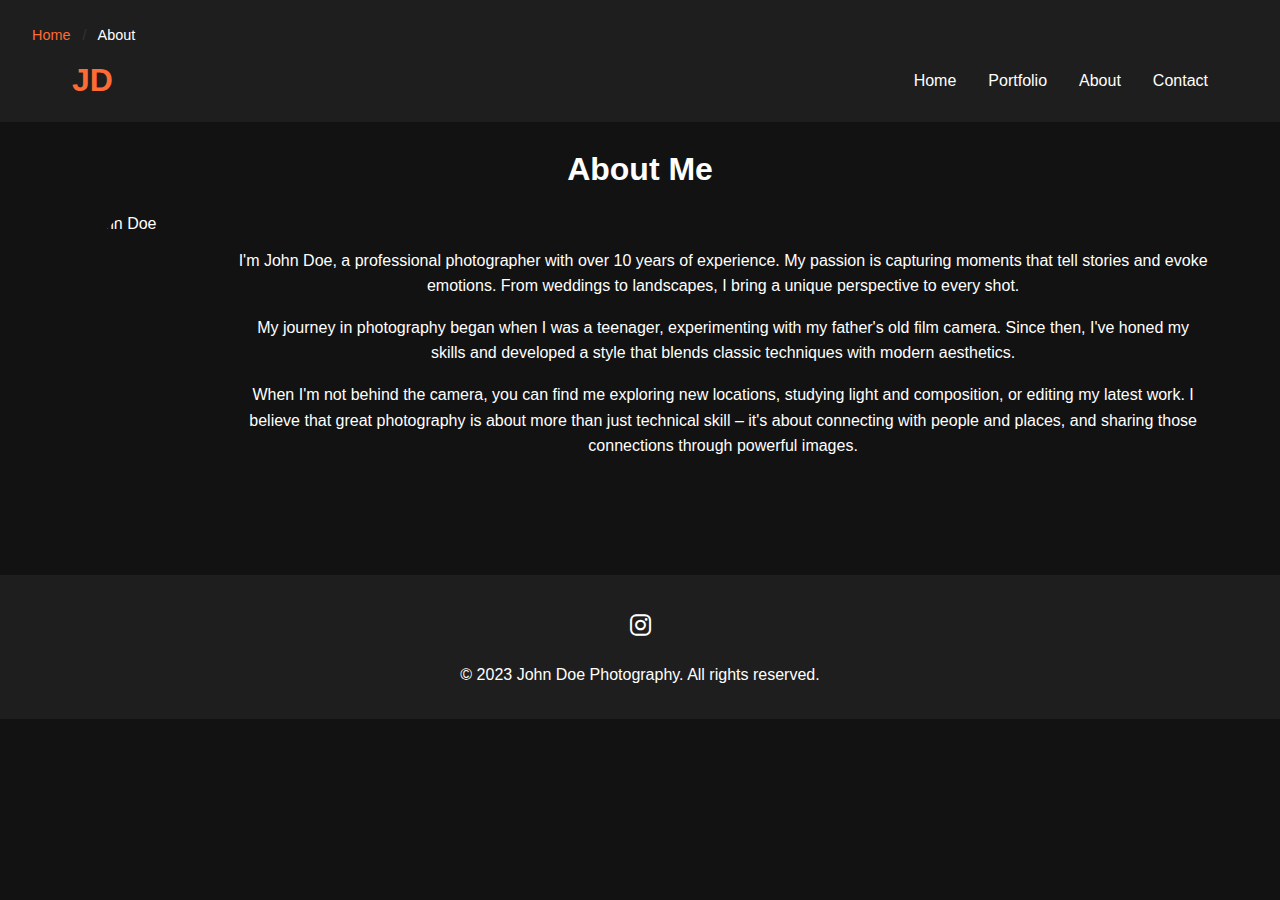
==== about.html @ 1f7684fb "Transformed The Page" ====
<!DOCTYPE html>
<html lang="en">
<head>
    <meta charset="UTF-8">
    <meta name="viewport" content="width=device-width, initial-scale=1.0">
    <title>John Doe Photography - About</title>
    <link rel="stylesheet" href="styles.css">
    <link rel="stylesheet" href="https://cdnjs.cloudflare.com/ajax/libs/font-awesome/6.1.1/css/all.min.css">
</head>
<body>
    <header>
        <div class="breadcrumbs">
            <a href="index.html">Home</a>
            <span class="separator">/</span>
            <span class="current-page">Current Page</span>
        </div>
        <nav>
            <div class="logo">JD</div>
            <ul>
                <li><a href="index.html">Home</a></li>
                <li><a href="portfolio.html">Portfolio</a></li>
                <li><a href="about.html">About</a></li>
                <li><a href="contact.html">Contact</a></li>
            </ul>
            <div class="menu-toggle">☰</div>
        </nav>
    </header>

    <main>
        <section id="about">
            <h1>About Me</h1>
            <div class="about-content">
                <img src="https://via.placeholder.com/300x300" alt="John Doe" class="profile-pic">
                <div class="about-text">
                    <p>I'm John Doe, a professional photographer with over 10 years of experience. My passion is capturing moments that tell stories and evoke emotions. From weddings to landscapes, I bring a unique perspective to every shot.</p>
                    <p>My journey in photography began when I was a teenager, experimenting with my father's old film camera. Since then, I've honed my skills and developed a style that blends classic techniques with modern aesthetics.</p>
                    <p>When I'm not behind the camera, you can find me exploring new locations, studying light and composition, or editing my latest work. I believe that great photography is about more than just technical skill – it's about connecting with people and places, and sharing those connections through powerful images.</p>
                </div>
            </div>
        </section>
    </main>

    <footer>
        <div class="social-icons">
            <a href="#"><i class="fab fa-instagram"></i></a>
        </div>
        <p>&copy; 2023 John Doe Photography. All rights reserved.</p>
    </footer>
    <script src="script.js"></script>
</body>
</html>
---- styles.css ----
:root {
    --black: #121212;
    --dark-grey: #1E1E1E;
    --light-grey: #333333;
    --orange: #FF6B35;
    --white: #FFFFFF;
}

* {
    margin: 0;
    padding: 0;
    box-sizing: border-box;
}

body {
    font-family: 'Arial', sans-serif;
    background-color: var(--black);
    color: var(--white);
    line-height: 1.6;
}

header {
    background-color: var(--dark-grey);
    padding: 1rem 0;
    position: fixed;
    width: 100%;
    z-index: 1000;
}

nav {
    display: flex;
    justify-content: space-between;
    align-items: center;
    max-width: 1200px;
    margin: 0 auto;
    padding: 0 2rem;
}

.logo {
    font-size: 2rem;
    font-weight: bold;
    color: var(--orange);
}

nav ul {
    display: flex;
    list-style: none;
}

nav ul li {
    margin-left: 2rem;
}

nav ul li a {
    color: var(--white);
    text-decoration: none;
    transition: color 0.3s ease;
}

nav ul li a:hover {
    color: var(--orange);
}

main {
    padding-top: 80px;
}

section {
    padding: 4rem 2rem;
    max-width: 1200px;
    margin: 0 auto;
}

h1, h2 {
    margin-bottom: 1rem;
}

#home {
    text-align: center;
    padding: 8rem 2rem;
}

#home h1 {
    font-size: 3.5rem;
    margin-bottom: 0.5rem;
}

#home h2 {
    font-size: 1.5rem;
    color: var(--orange);
    margin-bottom: 2rem;
}

.cta-button, .view-more {
    display: inline-block;
    background-color: var(--orange);
    color: var(--white);
    padding: 0.8rem 2rem;
    text-decoration: none;
    border-radius: 5px;
    transition: background-color 0.3s ease;
}

.cta-button:hover, .view-more:hover {
    background-color: #FF8C5A;
}

.gallery {
    display: grid;
    grid-template-columns: repeat(auto-fit, minmax(300px, 1fr));
    gap: 1rem;
}

.gallery img {
    width: 100%;
    height: auto;
    object-fit: cover;
    border-radius: 5px;
    transition: opacity 0.5s ease, transform 0.5s ease;
}

.gallery img.hidden {
    opacity: 0;
    transform: translateY(20px);
}

.gallery img.reveal {
    opacity: 1;
    transform: translateY(0);
}

.gallery img:hover {
    transform: scale(1.05);
}

#featured {
    text-align: center;
}

.view-more {
    margin-top: 2rem;
}

.about-content {
    display: flex;
    align-items: center;
    gap: 2rem;
}
#about h1 {
    text-align: center;
}


.profile-pic {
    width: 300px;
    height: 300px;
    object-fit: cover;
    border-radius: 50%;
}

.about-text p {
    margin-bottom: 1rem;
    text-align: center;
}


form {
    display: grid;
    gap: 1rem;
    max-width: 600px;
    margin: 0 auto;
}

input, textarea {
    width: 100%;
    padding: 0.8rem;
    background-color: var(--light-grey);
    border: none;
    border-radius: 5px;
    color: var(--white);
}

button {
    background-color: var(--orange);
    color: var(--white);
    padding: 0.8rem;
    border: none;
    border-radius: 5px;
    cursor: pointer;
    transition: background-color 0.3s ease;
}

button:hover {
    background-color: #FF8C5A;
}

footer {
    background-color: var(--dark-grey);
    text-align: center;
    padding: 2rem;
}

.social-icons {
    margin-bottom: 1rem;
}

.social-icons a {
    color: var(--white);
    font-size: 1.5rem;
    margin: 0 0.5rem;
    transition: color 0.3s ease;
}

.social-icons a:hover {
    color: var(--orange);
}

.menu-toggle {
    display: none;
    font-size: 1.5rem;
    cursor: pointer;
}

#lightbox {
    display: none;
    position: fixed;
    z-index: 1000;
    top: 0;
    left: 0;
    width: 100%;
    height: 100%;
    background-color: rgba(0, 0, 0, 0.8);
    justify-content: center;
    align-items: center;
}

.lightbox-content {
    position: relative;
    max-width: 90%;
    max-height: 90%;
}

.lightbox-content img {
    max-width: 100%;
    max-height: 90vh;
    object-fit: contain;
}

.close-lightbox {
    position: absolute;
    top: -1.5rem;
    right: -1.5rem;
    font-size: 2rem;
    color: var(--white);
    cursor: pointer;
}

/* Responsive design */
@media (max-width: 768px) {
    nav ul {
        display: none;
        flex-direction: column;
        position: absolute;
        top: 100%;
        left: 0;
        right: 0;
        background-color: var(--dark-grey);
        padding: 1rem;
    }

    nav ul.show {
        display: flex;
    }

    nav ul li {
        margin: 0.5rem 0;
    }

    .menu-toggle {
        display: block;
    }

    .about-content {
        flex-direction: column;
        text-align: center;
    }

    .profile-pic {
        margin-bottom: 1rem;
    }
}

/* Lazy loading fade-in effect */
.fade-in {
    opacity: 0;
    transform: translateY(20px);
    transition: opacity 0.5s ease-out, transform 0.5s ease-out;
}

.fade-in.appear {
    opacity: 1;
    transform: translateY(0);
}

.breadcrumbs {
    background-color: var(--dark-grey);
    padding: 0.5rem 2rem;
    font-size: 0.9rem;
}

.breadcrumbs a {
    color: var(--orange);
    text-decoration: none;
}

.breadcrumbs a:hover {
    text-decoration: underline;
}

.breadcrumbs .separator {
    color: var(--light-grey);
    margin: 0 0.5rem;
}

.breadcrumbs .current-page {
    color: var(--white);
}

/* Blur fade-in effect */
.blur-fade-in {
    opacity: 0;
    filter: blur(10px);
    transform: scale(0.9);
    transition: opacity 0.8s ease-out, filter 0.8s ease-out, transform 0.8s ease-out;
}

.blur-fade-in.appear {
    opacity: 1;
    filter: blur(0);
    transform: scale(1);
}
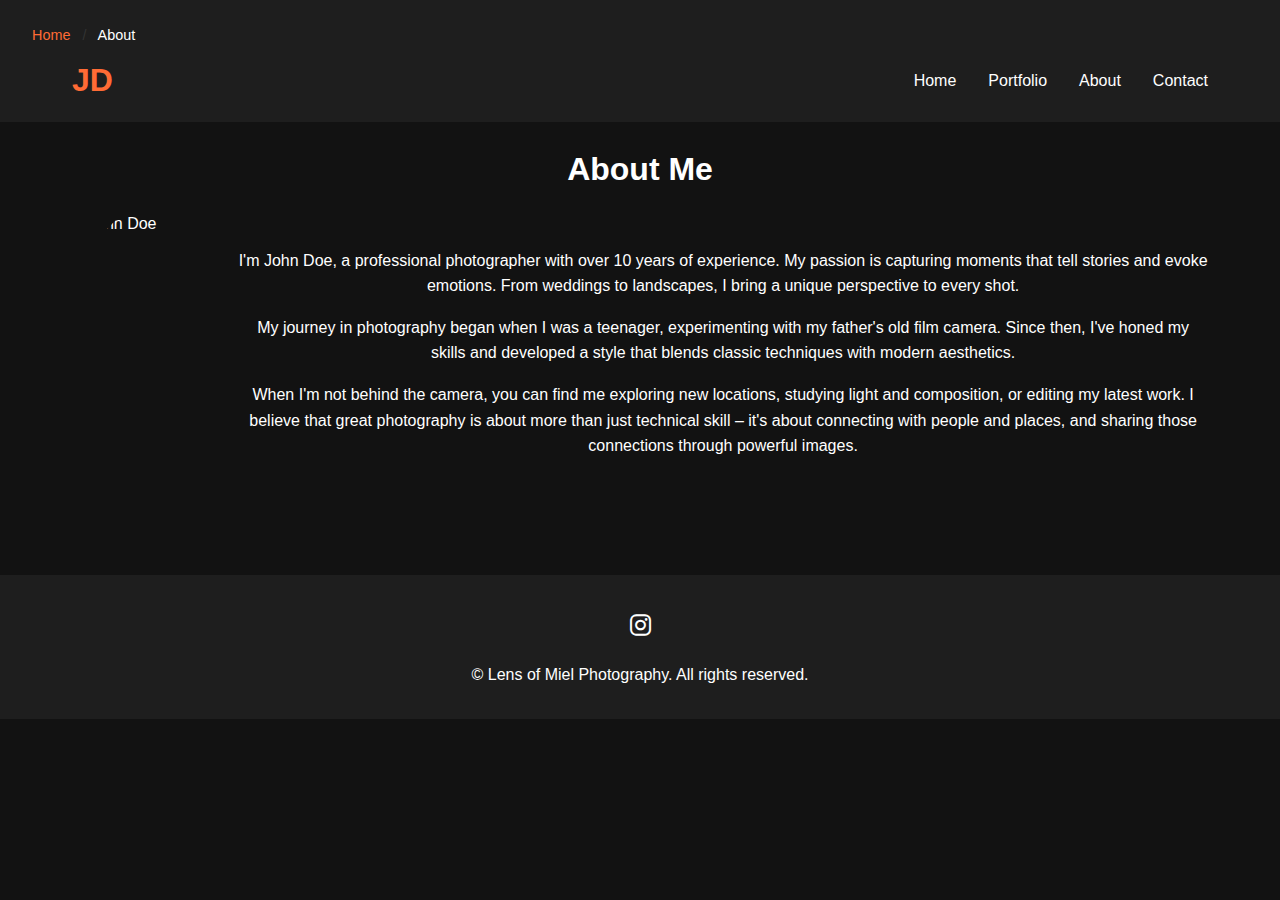
==== commit dda8c1e4: "Lens" ====
--- a/about.html
+++ b/about.html
@@ -44,7 +44,7 @@
         <div class="social-icons">
             <a href="#"><i class="fab fa-instagram"></i></a>
         </div>
-        <p>&copy; 2023 John Doe Photography. All rights reserved.</p>
+        <p>&copy; Lens of Miel Photography. All rights reserved.</p>
     </footer>
     <script src="script.js"></script>
 </body>
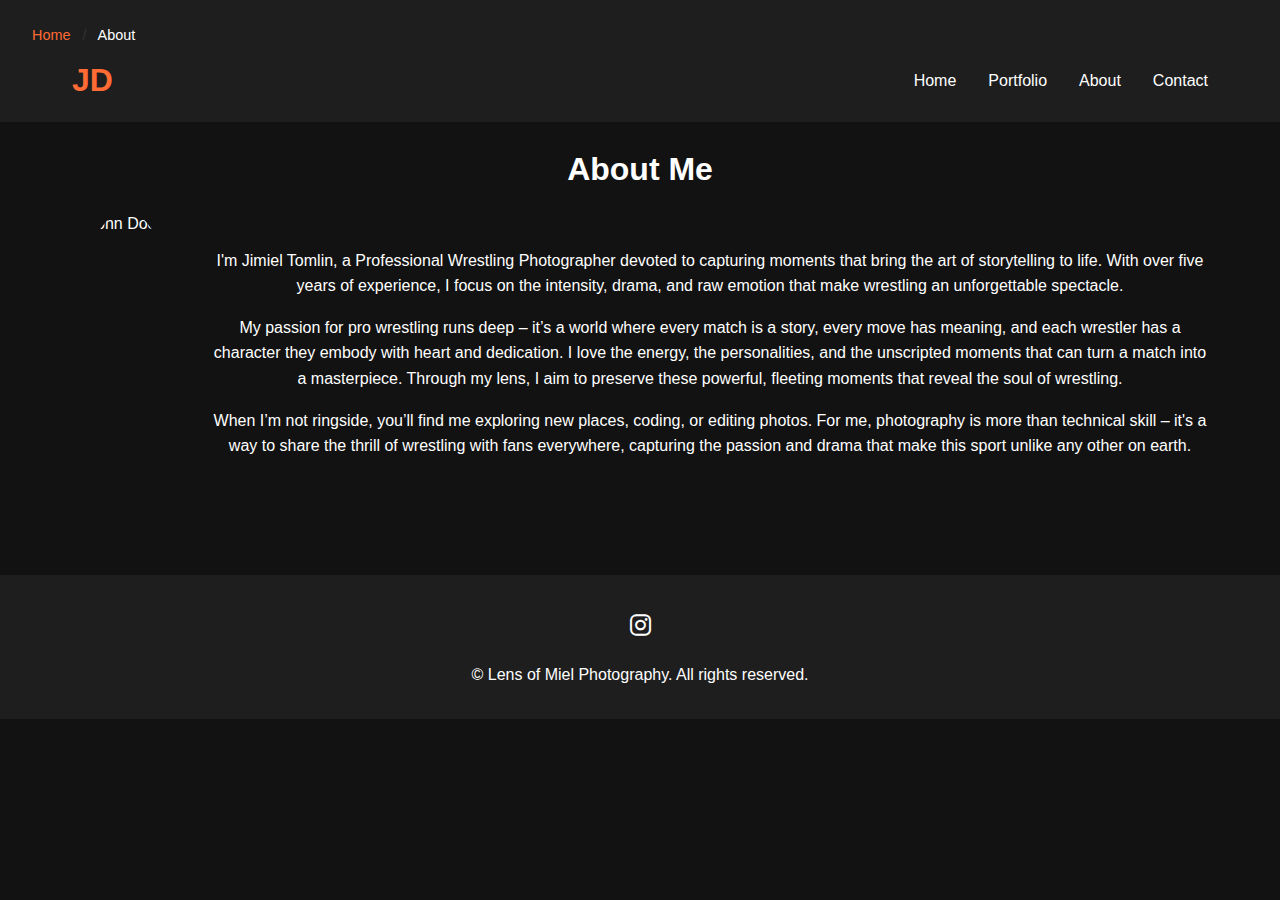
==== commit db5c2816: "about" ====
--- a/about.html
+++ b/about.html
@@ -32,9 +32,9 @@
             <div class="about-content">
                 <img src="https://via.placeholder.com/300x300" alt="John Doe" class="profile-pic">
                 <div class="about-text">
-                    <p>I'm John Doe, a professional photographer with over 10 years of experience. My passion is capturing moments that tell stories and evoke emotions. From weddings to landscapes, I bring a unique perspective to every shot.</p>
-                    <p>My journey in photography began when I was a teenager, experimenting with my father's old film camera. Since then, I've honed my skills and developed a style that blends classic techniques with modern aesthetics.</p>
-                    <p>When I'm not behind the camera, you can find me exploring new locations, studying light and composition, or editing my latest work. I believe that great photography is about more than just technical skill – it's about connecting with people and places, and sharing those connections through powerful images.</p>
+                    <p>I'm Jimiel Tomlin, a Professional Wrestling Photographer devoted to capturing moments that bring the art of storytelling to life. With over five years of experience, I focus on the intensity, drama, and raw emotion that make wrestling an unforgettable spectacle.</p>
+                    <p>My passion for pro wrestling runs deep – it’s a world where every match is a story, every move has meaning, and each wrestler has a character they embody with heart and dedication. I love the energy, the personalities, and the unscripted moments that can turn a match into a masterpiece. Through my lens, I aim to preserve these powerful, fleeting moments that reveal the soul of wrestling.</p>
+                    <p>When I’m not ringside, you’ll find me exploring new places, coding, or editing photos. For me, photography is more than technical skill – it's a way to share the thrill of wrestling with fans everywhere, capturing the passion and drama that make this sport unlike any other on earth.</p>
                 </div>
             </div>
         </section>
@@ -42,7 +42,7 @@
 
     <footer>
         <div class="social-icons">
-            <a href="#"><i class="fab fa-instagram"></i></a>
+            <a href="https://www.instagram.com/lensofmiel" target="_blank"><i class="fab fa-instagram"></i></a>
         </div>
         <p>&copy; Lens of Miel Photography. All rights reserved.</p>
     </footer>
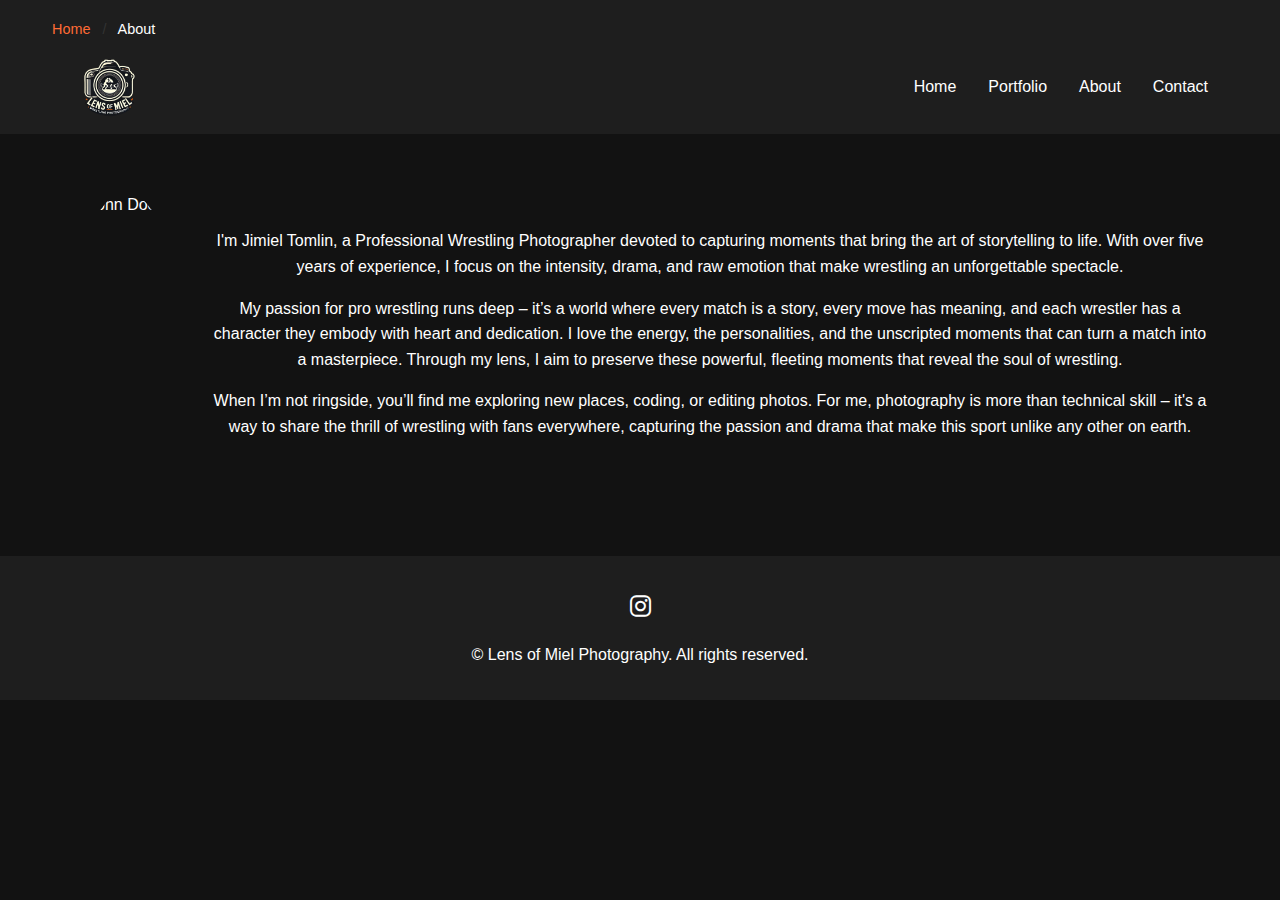
==== commit 4cbfc8cf: "a few tweaks" ====
--- a/about.html
+++ b/about.html
@@ -15,7 +15,7 @@
             <span class="current-page">Current Page</span>
         </div>
         <nav>
-            <div class="logo">JD</div>
+            <div class="logo"><img src="Logos/Lens_of_Miel_Logo-removebg.png" alt="Lens of Miel Logo"></div>
             <ul>
                 <li><a href="index.html">Home</a></li>
                 <li><a href="portfolio.html">Portfolio</a></li>
@@ -28,7 +28,6 @@
 
     <main>
         <section id="about">
-            <h1>About Me</h1>
             <div class="about-content">
                 <img src="https://via.placeholder.com/300x300" alt="John Doe" class="profile-pic">
                 <div class="about-text">
--- a/styles.css
+++ b/styles.css
@@ -21,7 +21,8 @@
 
 header {
     background-color: var(--dark-grey);
-    padding: 1rem 0;
+    padding: 10px 20px;
+    height: auto;
     position: fixed;
     width: 100%;
     z-index: 1000;
@@ -29,8 +30,8 @@
 
 nav {
     display: flex;
+    align-items: center;
     justify-content: space-between;
-    align-items: center;
     max-width: 1200px;
     margin: 0 auto;
     padding: 0 2rem;
@@ -43,7 +44,9 @@
 }
 
 nav ul {
+    margin: 0;
     display: flex;
+    align-items: center;
     list-style: none;
 }
 
@@ -145,6 +148,7 @@
     display: flex;
     align-items: center;
     gap: 2rem;
+    padding-top: 3rem;
 }
 #about h1 {
     text-align: center;
@@ -338,4 +342,15 @@
     opacity: 1;
     filter: blur(0);
     transform: scale(1);
+}
+
+.logo img {
+    height: 75px;
+    width: auto;
+    vertical-align: middle;
+}
+
+#portfolio h1 {
+    padding-top: 3rem;
+    text-align: center; 
 }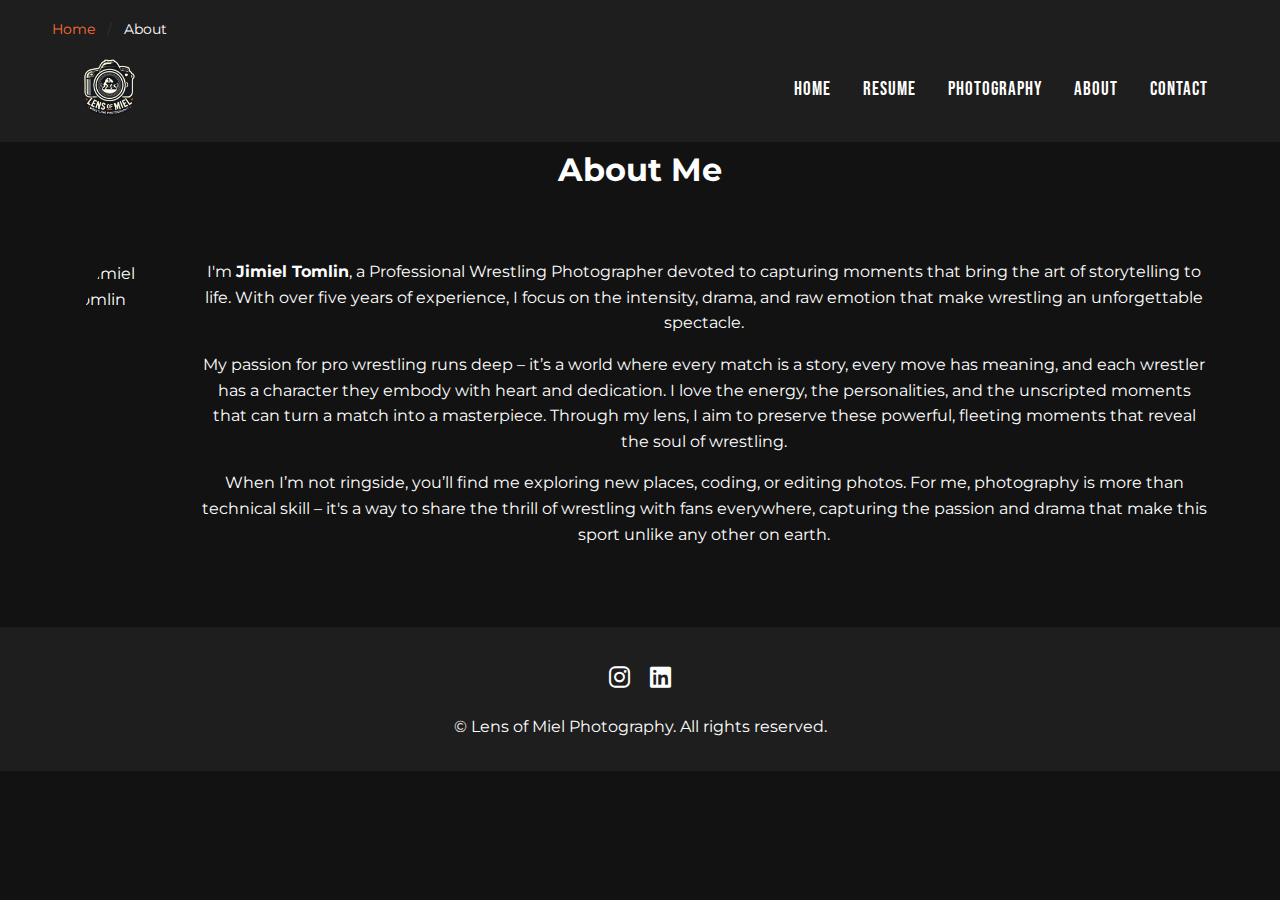
==== commit 2a3013fb: "Revamping into Resume Website" ====
--- a/about.html
+++ b/about.html
@@ -1,24 +1,31 @@
 <!DOCTYPE html>
 <html lang="en">
+
 <head>
     <meta charset="UTF-8">
     <meta name="viewport" content="width=device-width, initial-scale=1.0">
-    <title>John Doe Photography - About</title>
+    <title>Lens of Miel Photography - About</title>
     <link rel="stylesheet" href="styles.css">
     <link rel="stylesheet" href="https://cdnjs.cloudflare.com/ajax/libs/font-awesome/6.1.1/css/all.min.css">
+    <link rel="apple-touch-icon" sizes="180x180" href="/apple-touch-icon.png">
+    <link rel="icon" type="image/png" sizes="32x32" href="/favicon-32x32.png">
+    <link rel="icon" type="image/png" sizes="16x16" href="/favicon-16x16.png">
+    <link rel="manifest" href="/site.webmanifest">
 </head>
+
 <body>
     <header>
         <div class="breadcrumbs">
             <a href="index.html">Home</a>
             <span class="separator">/</span>
-            <span class="current-page">Current Page</span>
+            <span class="current-page">About</span>
         </div>
         <nav>
             <div class="logo"><img src="Logos/Lens_of_Miel_Logo-removebg.png" alt="Lens of Miel Logo"></div>
             <ul>
                 <li><a href="index.html">Home</a></li>
-                <li><a href="portfolio.html">Portfolio</a></li>
+                <li><a href="resume.html">Resume</a></li>
+                <li><a href="portfolio.html">Photography</a></li>
                 <li><a href="about.html">About</a></li>
                 <li><a href="contact.html">Contact</a></li>
             </ul>
@@ -28,12 +35,21 @@
 
     <main>
         <section id="about">
+            <h1>About Me</h1>
             <div class="about-content">
-                <img src="https://via.placeholder.com/300x300" alt="John Doe" class="profile-pic">
+                <img src="ASE 4 PHOTOS by Jimiel T\NeckBreaker.jpg" alt="Jimiel Tomlin" class="profile-pic">
                 <div class="about-text">
-                    <p>I'm Jimiel Tomlin, a Professional Wrestling Photographer devoted to capturing moments that bring the art of storytelling to life. With over five years of experience, I focus on the intensity, drama, and raw emotion that make wrestling an unforgettable spectacle.</p>
-                    <p>My passion for pro wrestling runs deep – it’s a world where every match is a story, every move has meaning, and each wrestler has a character they embody with heart and dedication. I love the energy, the personalities, and the unscripted moments that can turn a match into a masterpiece. Through my lens, I aim to preserve these powerful, fleeting moments that reveal the soul of wrestling.</p>
-                    <p>When I’m not ringside, you’ll find me exploring new places, coding, or editing photos. For me, photography is more than technical skill – it's a way to share the thrill of wrestling with fans everywhere, capturing the passion and drama that make this sport unlike any other on earth.</p>
+                    <p>I'm <strong>Jimiel Tomlin</strong>, a Professional Wrestling Photographer devoted to capturing moments that bring
+                        the art of storytelling to life. With over five years of experience, I focus on the intensity,
+                        drama, and raw emotion that make wrestling an unforgettable spectacle.</p>
+                    <p>My passion for pro wrestling runs deep – it’s a world where every match is a story, every move
+                        has meaning, and each wrestler has a character they embody with heart and dedication. I love the
+                        energy, the personalities, and the unscripted moments that can turn a match into a masterpiece.
+                        Through my lens, I aim to preserve these powerful, fleeting moments that reveal the soul of
+                        wrestling.</p>
+                    <p>When I’m not ringside, you’ll find me exploring new places, coding, or editing photos. For me,
+                        photography is more than technical skill – it's a way to share the thrill of wrestling with fans
+                        everywhere, capturing the passion and drama that make this sport unlike any other on earth.</p>
                 </div>
             </div>
         </section>
@@ -42,9 +58,10 @@
     <footer>
         <div class="social-icons">
             <a href="https://www.instagram.com/lensofmiel" target="_blank"><i class="fab fa-instagram"></i></a>
+            <a href="https://www.linkedin.com/in/jimieltomlin/" target="_blank"><i class="fab fa-linkedin"></i></a>
         </div>
         <p>&copy; Lens of Miel Photography. All rights reserved.</p>
     </footer>
-    <script src="script.js"></script>
 </body>
-</html>+
+</html>
--- a/styles.css
+++ b/styles.css
@@ -1,9 +1,14 @@
+/* Import fonts */
+@import url('https://fonts.googleapis.com/css2?family=Bebas+Neue&family=Montserrat:wght@400;600&display=swap');
+
 :root {
     --black: #121212;
     --dark-grey: #1E1E1E;
     --light-grey: #333333;
     --orange: #FF6B35;
     --white: #FFFFFF;
+    --heading-font: 'Bebas Neue', sans-serif;
+    --body-font: 'Montserrat', sans-serif;
 }
 
 * {
@@ -13,7 +18,7 @@
 }
 
 body {
-    font-family: 'Arial', sans-serif;
+    font-family: var(--body-font);
     background-color: var(--black);
     color: var(--white);
     line-height: 1.6;
@@ -37,11 +42,6 @@
     padding: 0 2rem;
 }
 
-.logo {
-    font-size: 2rem;
-    font-weight: bold;
-    color: var(--orange);
-}
 
 nav ul {
     margin: 0;
@@ -58,6 +58,9 @@
     color: var(--white);
     text-decoration: none;
     transition: color 0.3s ease;
+    font-family: var(--heading-font);
+    font-size: 1.2rem;
+    letter-spacing: 1px;
 }
 
 nav ul li a:hover {
@@ -74,52 +77,101 @@
     margin: 0 auto;
 }
 
-h1, h2 {
+h1,
+h2 {
     margin-bottom: 1rem;
 }
 
 #home {
+    position: relative;
     text-align: center;
     padding: 8rem 2rem;
 }
 
+@keyframes fadeIn {
+    from {
+        opacity: 0;
+    }
+
+    to {
+        opacity: 0.15;
+    }
+}
+
+#home::before {
+    content: '';
+    position: absolute;
+    top: 0;
+    left: 0;
+    width: 100%;
+    height: 100%;
+    background-image: url('ASE 4 PHOTOS by Jimiel T/HeelDarius.jpg');
+    background-size: cover;
+    background-position: center;
+    background-repeat: no-repeat;
+    opacity: 0;
+    z-index: -1;
+    mask-image: linear-gradient(to bottom, black 80%, transparent 100%);
+    -webkit-mask-image: linear-gradient(to bottom, black 80%, transparent 100%);
+    animation: fadeIn 1.5s ease-in forwards;
+}
+
+#home h1,
+#home h2,
+#home .cta-button {
+    position: relative;
+    z-index: 1;
+}
+
 #home h1 {
-    font-size: 3.5rem;
+    font-family: var(--heading-font);
+    font-size: 4rem;
+    letter-spacing: 2px;
     margin-bottom: 0.5rem;
 }
 
 #home h2 {
-    font-size: 1.5rem;
+    font-family: var(--body-font);
+    font-weight: 600;
     color: var(--orange);
     margin-bottom: 2rem;
 }
 
-.cta-button, .view-more {
+.cta-button,
+.view-more {
     display: inline-block;
     background-color: var(--orange);
     color: var(--white);
     padding: 0.8rem 2rem;
     text-decoration: none;
     border-radius: 5px;
-    transition: background-color 0.3s ease;
-}
-
-.cta-button:hover, .view-more:hover {
+    transition: all 0.3s ease;
+    font-family: var(--heading-font);
+    letter-spacing: 1px;
+}
+
+.cta-button:hover,
+.view-more:hover {
     background-color: #FF8C5A;
+    box-shadow: 0 0 20px rgba(255, 107, 53, 0.5);
+    transform: translateY(-2px);
 }
 
 .gallery {
     display: grid;
     grid-template-columns: repeat(auto-fit, minmax(300px, 1fr));
-    gap: 1rem;
+    gap: 0.25rem;
+    padding: 0.25rem;
 }
 
 .gallery img {
-    width: 100%;
-    height: auto;
+    width: 800px;
+    height: 600px;
     object-fit: cover;
-    border-radius: 5px;
+    max-width: 100%;
+    aspect-ratio: 1/1;
     transition: opacity 0.5s ease, transform 0.5s ease;
+    border-radius: 0;
 }
 
 .gallery img.hidden {
@@ -133,7 +185,7 @@
 }
 
 .gallery img:hover {
-    transform: scale(1.05);
+    transform: scale(1.02);
 }
 
 #featured {
@@ -150,6 +202,7 @@
     gap: 2rem;
     padding-top: 3rem;
 }
+
 #about h1 {
     text-align: center;
 }
@@ -175,7 +228,8 @@
     margin: 0 auto;
 }
 
-input, textarea {
+input,
+textarea {
     width: 100%;
     padding: 0.8rem;
     background-color: var(--light-grey);
@@ -345,12 +399,188 @@
 }
 
 .logo img {
+    width: 75px;
     height: 75px;
-    width: auto;
-    vertical-align: middle;
+    object-fit: contain;
 }
 
 #portfolio h1 {
     padding-top: 3rem;
-    text-align: center; 
-}+    text-align: center;
+}
+
+#portfolio {
+    position: relative;
+}
+
+.gallery-item {
+    height: 100vh;
+    display: flex;
+    align-items: center;
+    justify-content: center;
+    opacity: 0;
+    transition: opacity 0.5s ease-in-out;
+}
+
+.gallery-item.visible {
+    opacity: 1;
+}
+
+.gallery-item img {
+    max-width: 90%;
+    max-height: 90%;
+    object-fit: contain;
+}
+
+/* Logo image */
+.logo img {
+    width: 75px;
+    height: 75px;
+    object-fit: contain;
+}
+
+/* Gallery images */
+.gallery img {
+    width: 800px;
+    height: 600px;
+    object-fit: cover;
+    max-width: 100%; /* Makes images responsive */
+    aspect-ratio: 4/3;
+}
+
+/* Featured section images */
+#featured img {
+    width: 800px;
+    height: 600px;
+    object-fit: cover;
+    max-width: 100%;
+    aspect-ratio: 4/3;
+}
+
+/* About section profile image, if any */
+.about-image img {
+    width: 400px;
+    height: 500px;
+    object-fit: cover;
+    max-width: 100%;
+}
+
+/* Resume Page Enhancements */
+#resume {
+    margin: 0 auto;
+    padding: 2rem 1rem;
+    background-color: var(--dark-grey);
+    color: var(--white);
+    border-radius: 10px;
+    box-shadow: 0 4px 20px rgba(0, 0, 0, 0.5);
+}
+
+#resume h1 {
+    font-family: var(--heading-font);
+    font-size: 3.5rem;
+    color: var(--orange);
+    text-align: center;
+    letter-spacing: 2px;
+    margin-bottom: 2rem;
+    position: relative; /* Needed for pseudo-element positioning */
+}
+
+#resume h1::after {
+    content: '';
+    position: absolute;
+    left: 50%;
+    bottom: -5px; /* Position the underline below the text */
+    transform: translateX(-50%);
+    width: 50%; /* Adjust width as desired */
+    height: 3px; /* Thickness of the underline */
+    background-color: var(--orange);
+}
+
+
+
+#resume h1, #resume h2 {
+    text-align: center;
+    margin-bottom: 2rem;
+    font-family: var(--heading-font);
+    color: var(--orange);
+    letter-spacing: 1px;
+}
+
+#resume h2 {
+    font-size: 2rem;
+}
+
+#resume p, #resume ul {
+    font-size: 1.1rem;
+    line-height: 1.8;
+    margin-bottom: 1.5rem;
+}
+
+#resume ul {
+    list-style: disc;
+    margin-left: 2rem;
+}
+
+#resume ul li {
+    margin-bottom: 0.5rem;
+}
+
+#resume section {
+    padding: 2rem;
+    border-bottom: 1px solid var(--light-grey);
+}
+
+#resume section:last-child {
+    border-bottom: none;
+}
+
+#resume .icon {
+    font-size: 1.5rem;
+    margin-right: 0.5rem;
+    color: var(--orange);
+}
+
+#resume h2 .icon {
+    vertical-align: middle;
+}
+/* LinkedIn Link Styling */
+.linkedin-link {
+    display: inline-flex; /* Use flexbox for proper alignment */
+    align-items: center; /* Center icon and text vertically */
+    justify-content: center; /* Center content horizontally */
+    font-family: var(--heading-font);
+    font-size: 1.2rem;
+    color: var(--orange);
+    text-decoration: none;
+    border: 2px solid var(--orange);
+    padding: 0.5rem 1.5rem;
+    border-radius: 5px;
+    transition: all 0.3s ease;
+    margin-top: 1rem; /* Add space between heading and button */
+}
+
+.linkedin-link i {
+    margin-right: 0.5rem; /* Add spacing between icon and text */
+    font-size: 1.5rem; /* Ensure the icon is proportional to text */
+}
+
+.linkedin-link:hover {
+    background-color: var(--orange);
+    color: var(--black);
+    box-shadow: 0 0 10px rgba(255, 107, 53, 0.5);
+}
+
+/* Ensure the button is perfectly centered */
+.linkedin-link-container {
+    display: flex;
+    justify-content: center;
+    align-items: center;
+    margin: 2rem 0; /* Add spacing above and below the button */
+    padding: 1rem; /* Optional: Add padding inside the container */
+}
+
+
+
+#contact{
+    text-align: center;
+}
